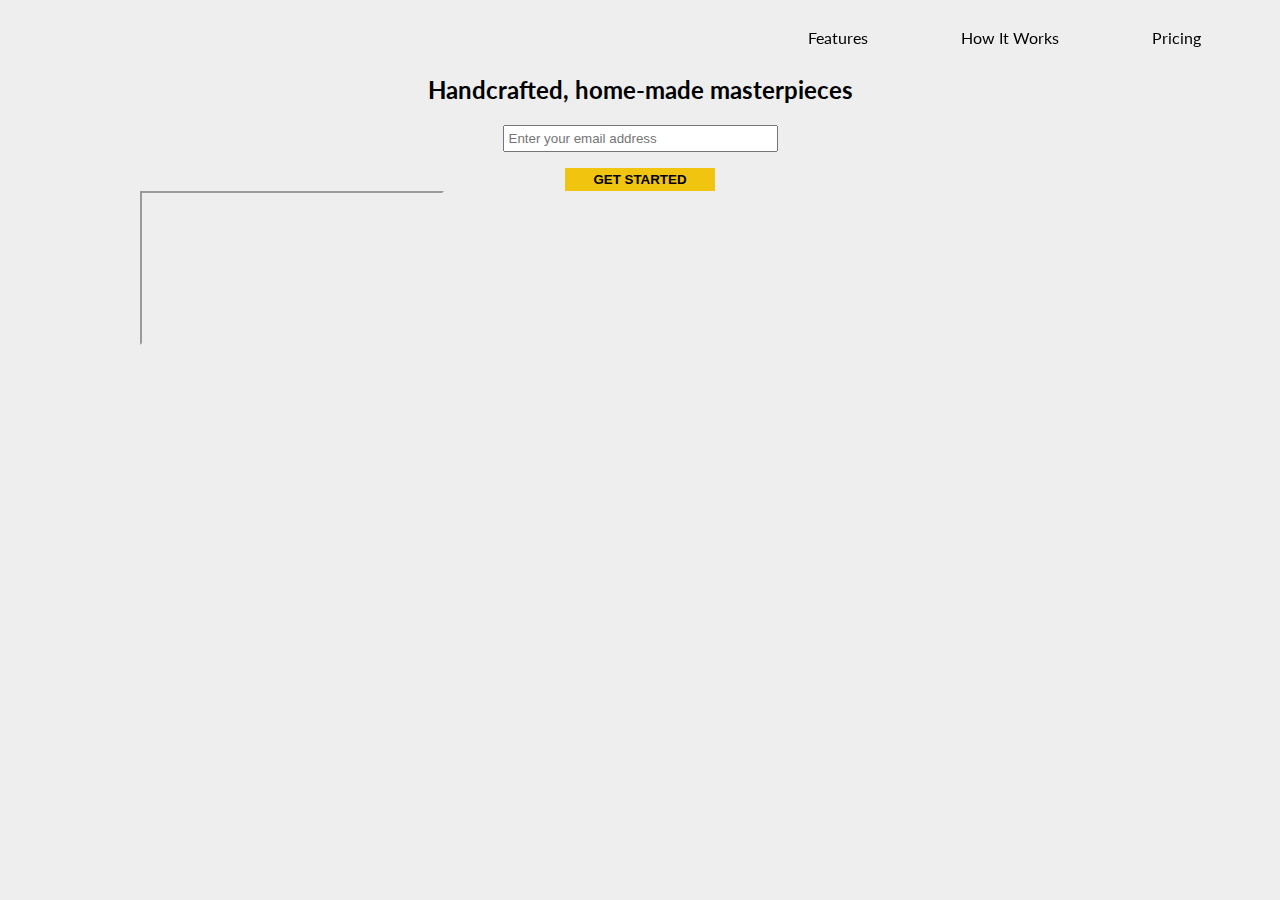
==== Responsive Web Design/product-landing-page/index.html @ 60fca94f "style(landing-page): style sign-up form" ====
<!DOCTYPE html>
<html lang="en">

<head>
    <meta charset="UTF-8">
    <meta http-equiv="X-UA-Compatible" content="IE=edge">
    <meta name="viewport" content="width=device-width, initial-scale=1.0">
    <title>Original Trombones</title>
    <link rel="preconnect" href="https://fonts.googleapis.com">
    <link rel="preconnect" href="https://fonts.gstatic.com" crossorigin>
    <link href="https://fonts.googleapis.com/css2?family=Lato:wght@300;400;700;900&display=swap" rel="stylesheet">
    <link rel="stylesheet" href="style.css">
</head>

<body>
    <header id="header">
        <div class="logo">
            <img src="./img/logo.png" alt="" id="header-img">
        </div>
        <nav id="nav-bar">
            <ul>
                <li><a href="#features" class="nav-link">Features</a></li>
                <li><a href="#how-it-works" class="nav-link">How It Works</a></li>
                <li><a href="#pricing" class="nav-link">Pricing</a></li>
            </ul>
        </nav>
    </header>
    <main>
        <h1 class="title">Handcrafted, home-made masterpieces</h1>
        <section id="sign-up-form">
            <form action="https://www.freecodecamp.com/email-submit" id="form">
                <input type="email" id="email" placeholder="Enter your email address">
                <input type="submit" value="Get started" id="submit">
            </form>
        </section>
        <section id="features"></section>
        <article class="video">
            <iframe id="video" src="https://www.youtube.com/embed/tgbNymZ7vqY" title="product video"></iframe>
        </article>
        <section id="pricing"></section>
    </main>
    <footer id="footer"></footer>

</body>

</html>
---- Responsive Web Design/product-landing-page/style.css ----
:root {
  --background-color: #eee;
  --color: #000;
  --secondary-color: #f1c40f;
  --font-family: "Lato", sans-serif;
}

*,
*::before,
*::after {
  box-sizing: border-box;
  margin: 0;
  padding: 0;
}

body {
  background-color: var(--background-color);
  font-family: var(--font-family);
  color: var(--color);
}

header {
  padding: 0 2rem;
  position: fixed;
  top: 0;
  left: 0;
  right: 0;
  display: grid;
  grid-template-columns: 3fr 2fr;
  grid-template-rows: 4.7rem;
}

header > .logo {
  display: flex;
  align-items: center;
}

#header-img {
  width: 100%;
  max-width: 280px;
}

#nav-bar {
  display: flex;
  align-items: center;
  font-weight: 400;
}

#nav-bar ul {
  list-style: none;
  width: 100%;
  display: flex;
  justify-content: space-around;
}

#nav-bar li {
  line-height: 1.5;
}

#nav-bar a {
  text-decoration: none;
  color: var(--color);
}

main {
  display: grid;
  grid-template-columns: minmax(0, 1fr) minmax(auto, 1000px) minmax(0, 1fr);
  margin-top: 4.7rem;
}

main > .title {
  font-size: 1.5rem;
  grid-column: 2;
  text-align: center;
  margin-bottom: 1.3rem;
}

#sign-up-form {
  grid-column: 2;
}

#form {
  display: flex;
  flex-direction: column;
  align-items: center;
  gap: 1rem;
}

input#email {
  width: 100%;
  max-width: 275px;
  padding: 0.3em;
}

input#submit {
  width: 100%;
  max-width: 150px;
  padding: 0.3em 0.5em;
  background-color: var(--secondary-color);
  border: none;
  font-weight: 900;
  text-transform: uppercase;
}

main > .video {
  grid-column: 2;
}

@media only screen and (max-width: 700px) {
  header {
    grid-template-columns: 1fr;
    grid-template-rows: 3.5rem;
  }

  #nav-bar ul {
    margin-left: 1.2rem;
    justify-content: start;
    gap: 1.5rem;
  }
}

@media only screen and (max-width: 375px) {
  #header {
    padding: 0;
  }

  #header .logo {
    justify-content: center;
  }

  #nav-bar ul {
    flex-direction: column;
    align-items: center;
  }
}
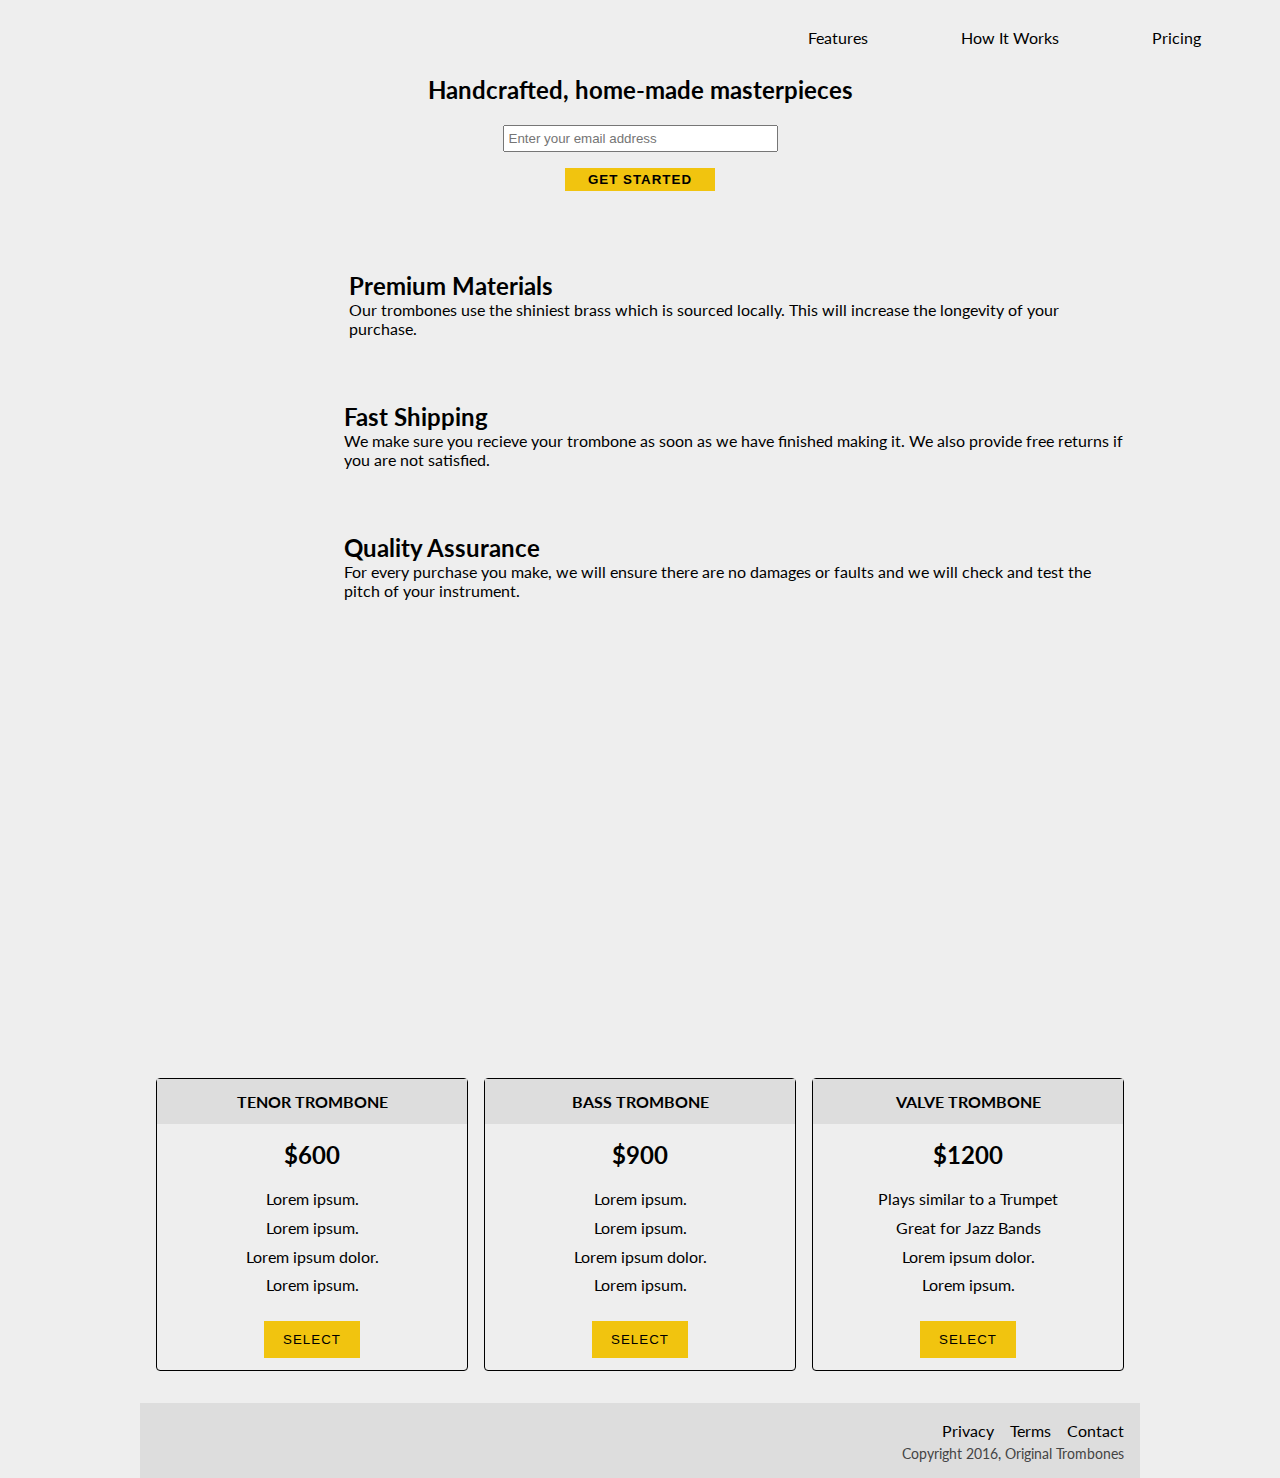
==== commit 8bb942ba: "fix(landing-page): conform with task requirements" ====
--- a/Responsive Web Design/product-landing-page/index.html
+++ b/Responsive Web Design/product-landing-page/index.html
@@ -9,7 +9,8 @@
     <link rel="preconnect" href="https://fonts.googleapis.com">
     <link rel="preconnect" href="https://fonts.gstatic.com" crossorigin>
     <link href="https://fonts.googleapis.com/css2?family=Lato:wght@300;400;700;900&display=swap" rel="stylesheet">
-    <link rel="stylesheet" href="style.css">
+    <script src="https://kit.fontawesome.com/26d68084a4.js" crossorigin="anonymous"></script>
+    <link rel="stylesheet" href="styles.css">
 </head>
 
 <body>
@@ -18,7 +19,7 @@
             <img src="./img/logo.png" alt="" id="header-img">
         </div>
         <nav id="nav-bar">
-            <ul>
+            <ul class="nav">
                 <li><a href="#features" class="nav-link">Features</a></li>
                 <li><a href="#how-it-works" class="nav-link">How It Works</a></li>
                 <li><a href="#pricing" class="nav-link">Pricing</a></li>
@@ -29,17 +30,80 @@
         <h1 class="title">Handcrafted, home-made masterpieces</h1>
         <section id="sign-up-form">
             <form action="https://www.freecodecamp.com/email-submit" id="form">
-                <input type="email" id="email" placeholder="Enter your email address">
-                <input type="submit" value="Get started" id="submit">
+                <input type="email" id="email" name="email" placeholder="Enter your email address">
+                <input type="submit" value="Get started" id="submit" class="btn">
             </form>
         </section>
-        <section id="features"></section>
-        <article class="video">
-            <iframe id="video" src="https://www.youtube.com/embed/tgbNymZ7vqY" title="product video"></iframe>
-        </article>
-        <section id="pricing"></section>
+        <section id="features">
+            <div class="feature">
+                <i class="fa fa-3x fa-fire"></i>
+                <div class="feature-text">
+                    <h2 class="feature-title">Premium Materials</h2>
+                    <p class="feature-description">Our trombones use the shiniest brass which is sourced locally. This
+                        will increase the longevity of your purchase.</p>
+                </div>
+            </div>
+            <div class="feature">
+                <i class="fa fa-3x fa-truck"></i>
+                <div class="feature-text">
+                    <h2 class="feature-title">Fast Shipping</h2>
+                    <p class="feature-description">We make sure you recieve your trombone as soon as we have finished
+                        making it. We also provide free returns if you are not satisfied.</p>
+                </div>
+            </div>
+            <div class="feature">
+                <i class="fa fa-3x fa-battery-full"></i>
+                <div class="feature-text">
+                    <h2 class="feature-title">Quality Assurance</h2>
+                    <p class="feature-description">For every purchase you make, we will ensure there are no damages or
+                        faults and we will check and test the pitch of your instrument.</p>
+                </div>
+            </div>
+        </section>
+        <section id="how-it-works">
+            <article class="video">
+                <iframe id="video" src="https://www.youtube-nocookie.com/embed/y8Yv4pnO7qc?rel=0&controls=0&showinfo=0"
+                    title="product video" height="315px" frameborder="0" allowfullscreen></iframe>
+            </article>
+        </section>
+        <section id="pricing">
+            <div class="product">
+                <p class="product-name">Tenor trombone</p>
+                <p class="product-price">$600</p>
+                <p class="product-detail">Lorem ipsum.</p>
+                <p class="product-detail">Lorem ipsum.</p>
+                <p class="product-detail">Lorem ipsum dolor.</p>
+                <p class="product-detail">Lorem ipsum.</p>
+                <button class="btn">Select</button>
+            </div>
+            <div class="product">
+                <p class="product-name">Bass trombone</p>
+                <p class="product-price">$900</p>
+                <p class="product-detail">Lorem ipsum.</p>
+                <p class="product-detail">Lorem ipsum.</p>
+                <p class="product-detail">Lorem ipsum dolor.</p>
+                <p class="product-detail">Lorem ipsum.</p>
+                <button class="btn">Select</button>
+            </div>
+            <div class="product">
+                <p class="product-name">Valve trombone</p>
+                <p class="product-price">$1200</p>
+                <p class="product-detail">Plays similar to a Trumpet</p>
+                <p class="product-detail">Great for Jazz Bands</p>
+                <p class="product-detail">Lorem ipsum dolor.</p>
+                <p class="product-detail">Lorem ipsum.</p>
+                <button class="btn">Select</button>
+            </div>
+        </section>
+        <footer id="footer">
+            <ul class="nav">
+                <li><a href="#">Privacy</a></li>
+                <li><a href="#">Terms</a></li>
+                <li><a href="#">Contact</a></li>
+            </ul>
+            <span class="copyright">Copyright 2016, Original Trombones</span>
+        </footer>
     </main>
-    <footer id="footer"></footer>
 
 </body>
 
--- a/Responsive Web Design/product-landing-page/styles.css
+++ b/Responsive Web Design/product-landing-page/styles.css
@@ -0,0 +1,293 @@
+:root {
+  --background-color: #eee;
+  --ground-color-1: #ddd;
+  --text-color: #000;
+  --text-secondary-color: #444;
+  --secondary-color: #f1c40f;
+  --accent: #ff8c00;
+  --hover-color: #ffa500;
+  --font-family: "Lato", sans-serif;
+  --border-radius: 4px;
+  --ease-in: all 1s ease-in;
+}
+
+*,
+*::before,
+*::after {
+  box-sizing: border-box;
+  margin: 0;
+  padding: 0;
+}
+
+html {
+  scroll-padding-top: 6rem;
+}
+
+body {
+  background-color: var(--background-color);
+  font-family: var(--font-family);
+  color: var(--color);
+}
+
+header {
+  padding: 0 2rem;
+  position: fixed;
+  top: 0;
+  left: 0;
+  right: 0;
+  display: grid;
+  grid-template-columns: 3fr 2fr;
+  grid-template-rows: 4.7rem;
+  background-color: var(--background-color);
+}
+
+header > .logo {
+  display: flex;
+  align-items: center;
+}
+
+#header-img {
+  width: 100%;
+  max-width: 280px;
+}
+
+.nav {
+  list-style: none;
+  display: flex;
+  justify-content: space-around;
+}
+
+.nav li {
+  line-height: 1.5;
+}
+
+.nav a {
+  text-decoration: none;
+  color: var(--color);
+}
+
+#nav-bar {
+  display: flex;
+  align-items: center;
+}
+
+#nav-bar ul {
+  width: 100%;
+}
+
+main {
+  display: grid;
+  grid-template-columns: minmax(0, 1fr) minmax(auto, 1000px) minmax(0, 1fr);
+  margin-top: 4.7rem;
+}
+
+main > .title {
+  padding: 0 1rem;
+  font-size: 1.5rem;
+  grid-column: 2 / span 1;
+  text-align: center;
+  margin-bottom: 1.3rem;
+}
+
+main > section {
+  margin-bottom: 5rem;
+  padding: 0 1rem;
+}
+
+#sign-up-form {
+  grid-column: 2 / span 1;
+}
+
+#form {
+  display: flex;
+  flex-direction: column;
+  align-items: center;
+  gap: 1rem;
+}
+
+input#email {
+  width: 100%;
+  max-width: 275px;
+  padding: 0.3em;
+}
+
+.btn {
+  background-color: var(--secondary-color);
+  border: none;
+  text-transform: uppercase;
+  padding: 0.8em 1.4em;
+  letter-spacing: 1px;
+  cursor: pointer;
+}
+
+.btn:hover {
+  transition: var(--ease-in);
+  background-color: var(--hover-color);
+}
+
+input#submit {
+  width: 100%;
+  max-width: 150px;
+  padding: 0.3em 0.5em;
+  font-weight: 900;
+}
+
+#features {
+  grid-column: 2 / span 1;
+  display: flex;
+  flex-direction: column;
+  gap: 4rem;
+}
+
+#features .feature {
+  display: flex;
+  flex-direction: row;
+  align-items: center;
+}
+
+#features .feature > i {
+  width: 20%;
+  text-align: center;
+  color: var(--accent);
+}
+
+#features .feature-text {
+  flex: 1 6 auto;
+}
+
+#features .feature-title {
+  font-size: 1.5rem;
+}
+
+#how-it-works {
+  grid-column: 2 / span 1;
+}
+
+#how-it-works .video {
+  text-align: center;
+}
+
+#how-it-works #video {
+  width: 100%;
+  max-width: 560px;
+}
+
+#pricing {
+  grid-column: 2 / span 1;
+  display: grid;
+  grid-template-columns: repeat(3, minmax(15rem, calc(100% / 3)));
+  gap: 1rem;
+  margin-bottom: 2rem;
+}
+
+#pricing .product {
+  border: 1px solid #000;
+  border-radius: var(--border-radius);
+  display: flex;
+  flex-direction: column;
+  align-items: center;
+}
+
+#pricing .product-name {
+  text-transform: uppercase;
+  background-color: var(--ground-color-1);
+  width: 100%;
+  text-align: center;
+  padding: 0.8rem 0;
+  font-weight: 700;
+}
+
+#pricing .product-price {
+  font-size: 1.5rem;
+  font-weight: 700;
+  margin: 1rem 0;
+}
+
+#pricing .product-detail {
+  margin: 0.3rem 0;
+}
+
+#pricing .btn {
+  margin: 1.4rem 0 0.8rem 0;
+}
+
+#footer {
+  grid-column: 2 / span 1;
+  background-color: var(--ground-color-1);
+  text-align: right;
+  padding: 1rem;
+}
+
+#footer .nav {
+  justify-content: flex-end;
+  gap: 1rem;
+}
+
+#footer .copyright {
+  color: var(--text-secondary-color);
+  font-size: 0.9rem;
+}
+
+@media only screen and (max-width: 800px) {
+  #pricing {
+    grid-template-columns: 1fr;
+    justify-items: center;
+  }
+
+  #pricing .product {
+    width: 100%;
+    max-width: 20rem;
+  }
+}
+
+@media only screen and (max-width: 700px) {
+  header {
+    grid-template-columns: 1fr;
+    grid-template-rows: 3.5rem;
+  }
+
+  #nav-bar ul {
+    margin-left: 1.2rem;
+    justify-content: start;
+    gap: 1.5rem;
+    padding-bottom: 0.4rem;
+  }
+
+  main {
+    margin-top: 6rem;
+  }
+}
+
+@media only screen and (max-width: 550px) {
+  #features .feature > i {
+    display: none;
+  }
+
+  #features .feature-text {
+    text-align: center;
+  }
+}
+
+@media only screen and (max-width: 375px) {
+  html {
+    scroll-padding-top: 9.5rem;
+  }
+
+  #header {
+    padding: 0;
+  }
+
+  #header .logo {
+    justify-content: center;
+  }
+
+  #nav-bar ul {
+    flex-direction: column;
+    align-items: center;
+    gap: unset;
+  }
+
+  main {
+    margin-top: 9.5rem;
+  }
+}
